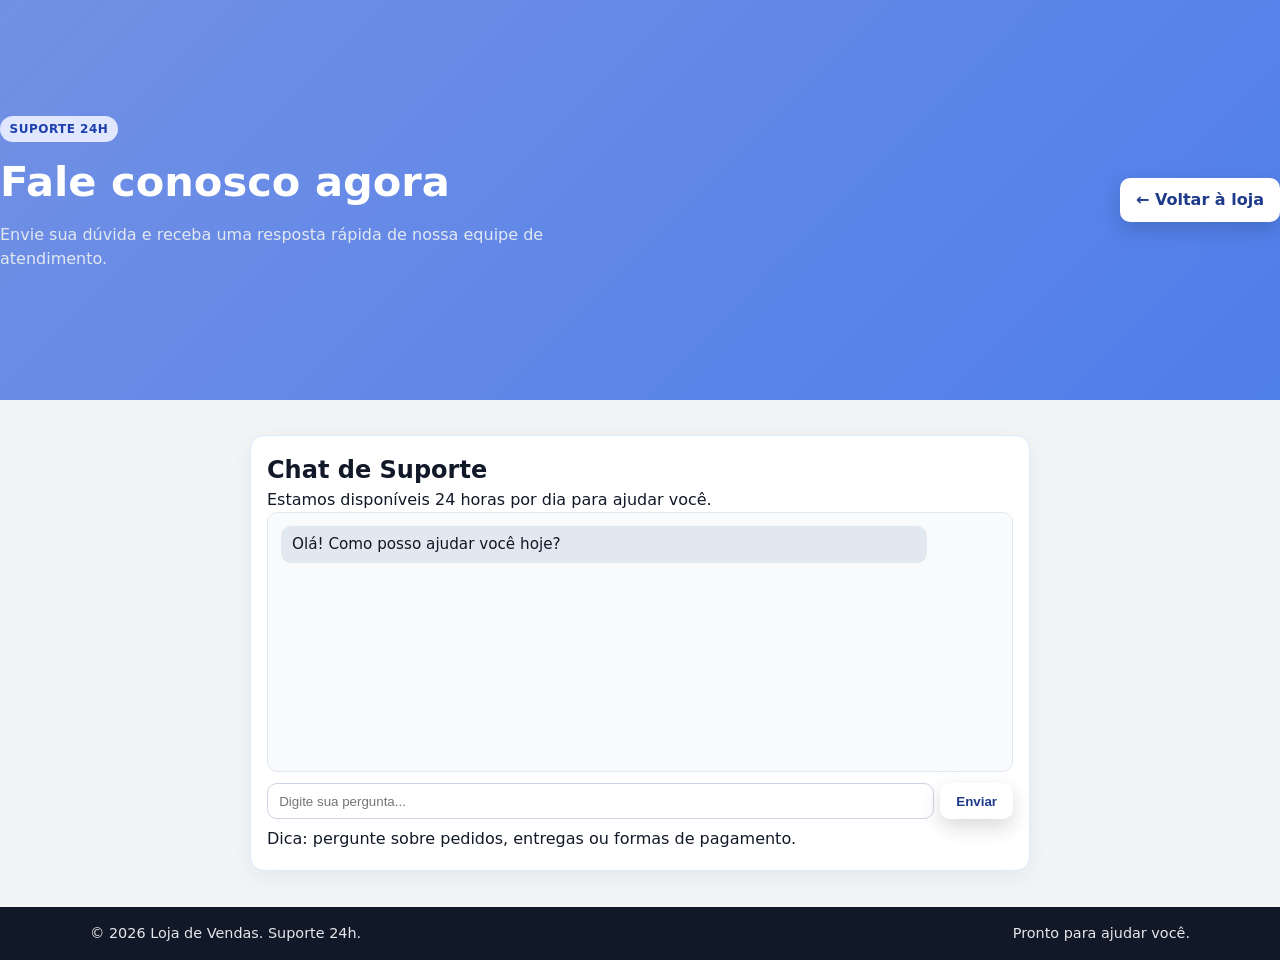
==== support.html @ b6e5dc92 "Add files via upload" ====
<!DOCTYPE html>
<html lang="pt-BR">
<head>
  <meta charset="UTF-8" />
  <meta name="viewport" content="width=device-width, initial-scale=1.0" />
  <title>Suporte 24h - Loja de Vendas</title>
  <link rel="stylesheet" href="css/style.css" />
</head>
<body>
  <header class="site-header">
    <div class="container header-content">
      <div>
        <p class="tag">Suporte 24h</p>
        <h1>Fale conosco agora</h1>
        <p class="subtitle">Envie sua dúvida e receba uma resposta rápida de nossa equipe de atendimento.</p>
      </div>
      <a class="btn btn-primary" href="index.html">← Voltar à loja</a>
    </div>
  </header>

  <main class="container support-wrapper">
    <section class="support-card">
      <h2>Chat de Suporte</h2>
      <p class="muted">Estamos disponíveis 24 horas por dia para ajudar você.</p>
      <div id="chatBox" class="chat-box">
        <div class="message bot">Olá! Como posso ajudar você hoje?</div>
      </div>
      <form id="supportForm" class="support-form">
        <input id="userMessage" type="text" placeholder="Digite sua pergunta..." required maxlength="140" />
        <button class="btn btn-primary" type="submit">Enviar</button>
      </form>
      <div id="supportHint" class="support-hint">Dica: pergunte sobre pedidos, entregas ou formas de pagamento.</div>
    </section>
  </main>

  <footer class="site-footer">
    <div class="container footer-content">
      <p>© 2026 Loja de Vendas. Suporte 24h.</p>
      <p>Pronto para ajudar você.</p>
    </div>
  </footer>

  <script src="js/support.js"></script>
</body>
</html>
---- css/style.css ----
/* ==========================================================================
   1. RESET E CONFIGURAÇÕES GERAIS
   ========================================================================== */
* { 
  box-sizing: border-box; 
  margin: 0; 
  padding: 0; 
}

:root { 
  --bg: #f3f4f6; 
  --card: #ffffff; 
  --primary: #2563eb; 
  --primary-dark: #1d4ed8; 
  --text: #111827; 
  --muted: #4b5563; 
  --border: #e5e7eb; 
}

body { 
  font-family: Inter, system-ui, -apple-system, Segoe UI, Roboto, Arial, sans-serif; 
  background: var(--bg); 
  color: var(--text); 
  line-height: 1.5; 
}

/* Utilitário de largura centralizada */
.container { 
  width: min(1100px, 92%); 
  margin: 0 auto; 
}

/* ==========================================================================
   2. CABEÇALHO (HEADER)
   ========================================================================== */
   /* No seu bloco .site-header, adicione ou substitua por isso: */
/* ==========================================================================
   2. CABEÇALHO (HEADER) COM IMAGEM DE FUNDO
   ========================================================================== */
.site-header { 
  /* Mistura o gradiente azul com a imagem de fundo */
  
  background: linear-gradient(135deg, rgba(29, 78, 216, 0.6), rgba(37, 99, 235, 0.85)), 
              url('../img/imagem_loja.jpg');
  background-size: cover;       /* A imagem preenche todo o espaço */
  background-position: center;  /* Centraliza a imagem */
  background-attachment: fixed; /* Efeito Parallax (a imagem fica parada ao rolar) */
  
  color: #fff; 
  padding: 5rem 0;              /* Aumentei o espaço para a imagem respirar */
  min-height: 400px;            /* Garante uma altura mínima elegante */
  display: flex;
  align-items: center;
}

.header-content { 
  display: flex; 
  align-items: center; 
  justify-content: space-between; 
  gap: 2rem; 
  flex-wrap: wrap; 
  width: 100%; /* Garante que ocupe a largura do container */
}

.header-actions { 
  display: flex; 
  align-items: center; 
  gap: .5rem; 
  flex-wrap: wrap; 
}

/* Elementos de texto do Header */
.tag { 
  display: inline-block; 
  background: #e0e7ff; 
  color: #1e40af; 
  border-radius: 999px; 
  font-weight: 700; 
  font-size: .75rem; 
  letter-spacing: .04em; 
  text-transform: uppercase; 
  padding: .25rem .6rem; 
  margin-bottom: .6rem; 
}

h1 { 
  font-size: clamp(1.6rem, 4vw, 2.6rem); 
  margin-bottom: .6rem; 
  max-width: 680px; 
}

.subtitle { 
  color: #e2e8f0; 
  max-width: 560px; 
  margin-bottom: .8rem; 
}
/* ==========================================================================
   2.1. BARRA DE ACESSIBILIDADE
   ========================================================================== */
.accessibility-controls {
  display: flex;
  justify-content: flex-end;
  gap: 0.5rem;
  padding: 0.8rem 0;
  border-bottom: 1px solid rgba(255, 255, 255, 0.1);
}

/* Estilo específico para os botões de controle de fonte */
#fontDecrease, #fontIncrease {
  min-width: 40px;
  height: 40px;
  padding: 0;
  font-size: 1rem;
  border-color: var(--primary);
}

/* Estilo para o botão de leitura */
#readSite {
  font-size: 0.85rem;
  box-shadow: 0 4px 12px rgba(37, 99, 235, 0.2);
}

/* Ajuste para quando o site estiver no Header (texto branco) */
.site-header .accessibility-controls .btn-outline {
  border-color: rgba(255, 255, 255, 0.5);
  color: #fff;
}

.site-header .accessibility-controls .btn-outline:hover {
  background: rgba(255, 255, 255, 0.2);
}

/* Responsividade da barra */
@media (max-width: 760px) {
  .accessibility-controls {
    justify-content: center;
    background: var(--card);
    margin-bottom: 1rem;
    border-radius: 8px;
    border: 1px solid var(--border);
  }
  
  .site-header .accessibility-controls .btn-outline {
    color: var(--primary);
    border-color: var(--primary);
  }
}

/* ==========================================================================
   2.2. DESTAQUE DOS BOTÕES NO HEADER (GLASSMORPHISM)
   ========================================================================== */

/* Estilo especial apenas para os botões que estão dentro do site-header */
.site-header .header-actions .btn-outline {
  background: rgba(255, 255, 255, 0.15); /* Fundo branco bem clarinho */
  border: 1px solid rgba(255, 255, 255, 0.4); /* Borda branca suave */
  color: #ffffff; /* Texto sempre branco */
  backdrop-filter: blur(8px); /* Efeito de vidro fosco no fundo */
  -webkit-backdrop-filter: blur(8px); /* Compatibilidade para Safari */
  box-shadow: 0 4px 15px rgba(0, 0, 0, 0.1); /* Sombra leve para dar profundidade */
}

/* Efeito ao passar o mouse (Hover) */
.site-header .header-actions .btn-outline:hover {
  background: rgba(255, 255, 255, 0.3); /* Fica um pouco mais claro */
  transform: translateY(-3px); /* Sobe levemente */
  border-color: #ffffff;
  color: #ffffff;
}

/* Ajuste no contador do carrinho dentro do botão para brilhar mais */
#headerCartCount {
  font-weight: 800;
  color: #fbbf24; /* Um tom de dourado/amarelo para o número se destacar */
}

/* ==========================================================================
   3. BOTÕES (SISTEMA DE DESIGN)
   ========================================================================== */
.btn { 
  border: 0; 
  font-weight: 700; 
  border-radius: 10px; 
  padding: .65rem 1rem; 
  cursor: pointer; 
  transition: .2s ease; 
  text-decoration: none; 
  display: inline-flex; 
  align-items: center; 
  justify-content: center; 
}

.btn-primary { 
  background: #fff; 
  color: #1e3a8a; 
  box-shadow: 0 8px 20px rgba(0,0,0,.15); 
}

.btn-primary:hover { 
  transform: translateY(-2px); 
  background: #f8fafc; 
}

.btn-outline { 
  background: transparent; 
  border: 1.5px solid #2563eb; 
  color: #2563eb; 
}

.btn-outline:hover { 
  background: #1b0b77; 
  color: #fff; 
}

/* ==========================================================================
   4. GRADE DE PRODUTOS E CARDS
   ========================================================================== */
.main { padding: 2rem 0; }
.produtos-section { padding: 2.2rem 0; }
.section-title { margin-bottom: 1rem; }
.section-title h2 { font-size: clamp(1.3rem, 3vw, 2rem); margin-top: .35rem; }

.produtos-grid { 
  display: grid; 
  grid-template-columns: repeat(auto-fit, minmax(220px, 1fr)); 
  gap: 1rem; 
}

.card { 
  background: var(--card); 
  border: 1px solid var(--border); 
  border-radius: 14px; 
  padding: 1rem; 
  box-shadow: 0 4px 14px rgba(15, 23, 42, 0.06); 
  display: flex; 
  flex-direction: column; 
  gap: .4rem; 
}

/* Efeito visual ao adicionar item */
.card.cart-hit { 
  border-color: #2563eb; 
  box-shadow: 0 0 0 2px rgba(37, 99, 235, 0.15); 
}

.card-top { display: flex; justify-content: flex-end; }
.badge { font-size: .72rem; background: #e0e7ff; color: #1e40af; border-radius: 999px; padding: .2rem .5rem; font-weight: 700; }
.card h3 { margin-top: .25rem; font-size: 1.05rem; }
.card p { color: #4b5563; font-size: .92rem; margin: .35rem 0 .6rem; }

.card-bottom { 
  margin-top: auto; 
  display: flex; 
  justify-content: space-between; 
  align-items: center; 
  gap: .4rem; 
}

.price { font-size: 1rem; font-weight: 700; color: #111827; }

/* ==========================================================================
   4.1. IMAGENS DOS PRODUTOS
   ========================================================================== */
.card-image {
  width: 100%;
  height: 180px; /* Altura fixa para todos os cards ficarem iguais */
  display: flex;
  align-items: center;
  justify-content: center;
  overflow: hidden; /* Corta o que sobrar da imagem */
  background: #f9fafb;
  border-radius: 10px;
  margin: 0.5rem 0;
}

.card-image img {
  width: 100%;
  height: 100%;
  object-fit: contain; /* Ajusta a foto sem esticar (ou use 'cover' se quiser preencher tudo) */
  transition: transform 0.3s ease;
}

/* Efeito de zoom na imagem ao passar o mouse no card */
.card:hover .card-image img {
  transform: scale(1.1);
}

/* ==========================================================================
   5. SEÇÃO DE INFORMAÇÕES (FEATURES)
   ========================================================================== */
.info-section { 
  background: #fff; 
  border-top: 1px solid #e5e7eb; 
  border-bottom: 1px solid #e5e7eb; 
  padding: 1.4rem 0; 
  margin-top: 1.2rem; 
}

.feature-row { 
  display: grid; 
  grid-template-columns: repeat(auto-fit, minmax(180px, 1fr)); 
  gap: 1rem; 
}

.feature { 
  background: #f9fafb; 
  border: 1px solid #e5e7eb; 
  border-radius: 10px; 
  padding: 1rem; 
}

.feature h3 { margin-bottom: .3rem; font-size: 1rem; }
.feature p { color: #4b5563; font-size: .9rem; }

/* ==========================================================================
   6. MODAL DO CARRINHO
   ========================================================================== */
.cart-modal { 
  position: fixed; 
  inset: 0; 
  z-index: 2000; 
  display: flex; 
  justify-content: center; 
  align-items: center; 
}

.cart-modal.hidden { display: none; }

.cart-backdrop { 
  position: fixed; 
  inset: 0; 
  background: rgba(0,0,0,0.45); 
}

.cart-panel { 
  position: relative; 
  z-index: 10; 
  width: min(540px, 95%); 
  background: #fff; 
  border-radius: 14px; 
  padding: 1rem; 
  box-shadow: 0 16px 35px rgba(0,0,0,0.2); 
  border: 1px solid #e5e7eb; 
}

/* Listagem de itens no carrinho */
.cart-items { 
  max-height: 260px; 
  overflow: auto; 
  border: 1px solid #e5e7eb; 
  border-radius: 10px; 
  padding: .6rem; 
  margin-bottom: .7rem; 
  background: #fafbff; 
}

.cart-row { 
  display: flex; 
  justify-content: space-between; 
  align-items: center; 
  gap: .4rem; 
  background: #fff; 
  border: 1px solid #e5e7eb; 
  border-radius: 8px; 
  padding: .5rem .6rem; 
  margin-bottom: .4rem; 
}

/* Pagamento e Status */
.cart-payment { margin-bottom: .7rem; display: flex; flex-direction: column; gap: .25rem; }
.cart-payment select { width: 100%; border: 1px solid #d1d5db; border-radius: 8px; padding: .45rem .5rem; }

.checkout-status { 
  margin-top: .6rem; 
  border: 1px solid #d1d5db; 
  border-radius: 8px; 
  padding: .55rem .6rem; 
  background: #f3f4f6; 
  color: #111827; 
  font-weight: 600; 
}

/* ==========================================================================
   7. PÁGINA DE SUPORTE E CHAT
   ========================================================================== */
.support-wrapper { margin-top: 2.2rem; margin-bottom: 2.2rem; }

.support-card { 
  background: #fff; 
  border: 1px solid #dbeafe; 
  border-radius: 14px; 
  box-shadow: 0 6px 24px rgba(0,0,0,.06); 
  padding: 1rem 1rem 1.2rem; 
  max-width: 780px; 
  margin: 0 auto; 
}

.chat-box { 
  background: #f8fafc; 
  border: 1px solid #e2e8f0; 
  border-radius: 10px; 
  min-height: 260px; 
  padding: .8rem; 
  overflow-y: auto; 
  margin-bottom: .7rem; 
}

.message { border-radius: 10px; padding: .45rem .7rem; margin-bottom: .35rem; font-size: .95rem; max-width: 90%; }
.message.user { background: #2563eb; color: #fff; margin-left: auto; }
.message.bot { background: #e2e8f0; color: #111827; }

.support-form { display: flex; gap: .4rem; margin-bottom: .5rem; }
.support-form input { flex: 1; border: 1px solid #cbd5e1; border-radius: 10px; padding: .5rem .7rem; }

/* ==========================================================================
   8. RODAPÉ E RESPONSIVIDADE
   ========================================================================== */
.site-footer { background: #111827; color: #e5e7eb; padding: 1rem 0; margin-top: 1.4rem; }
.footer-content { display: flex; justify-content: space-between; align-items: center; flex-wrap: wrap; gap: .4rem; font-size: .9rem; }

/* Media Query para telas pequenas */
@media (max-width: 760px) {
  .header-content { text-align: center; justify-content: center; }
  .btn { width: 100%; max-width: 250px; }
  .footer-content { justify-content: center; }
  .support-form { flex-direction: column; }
  .support-form button { width: 100%; }
}
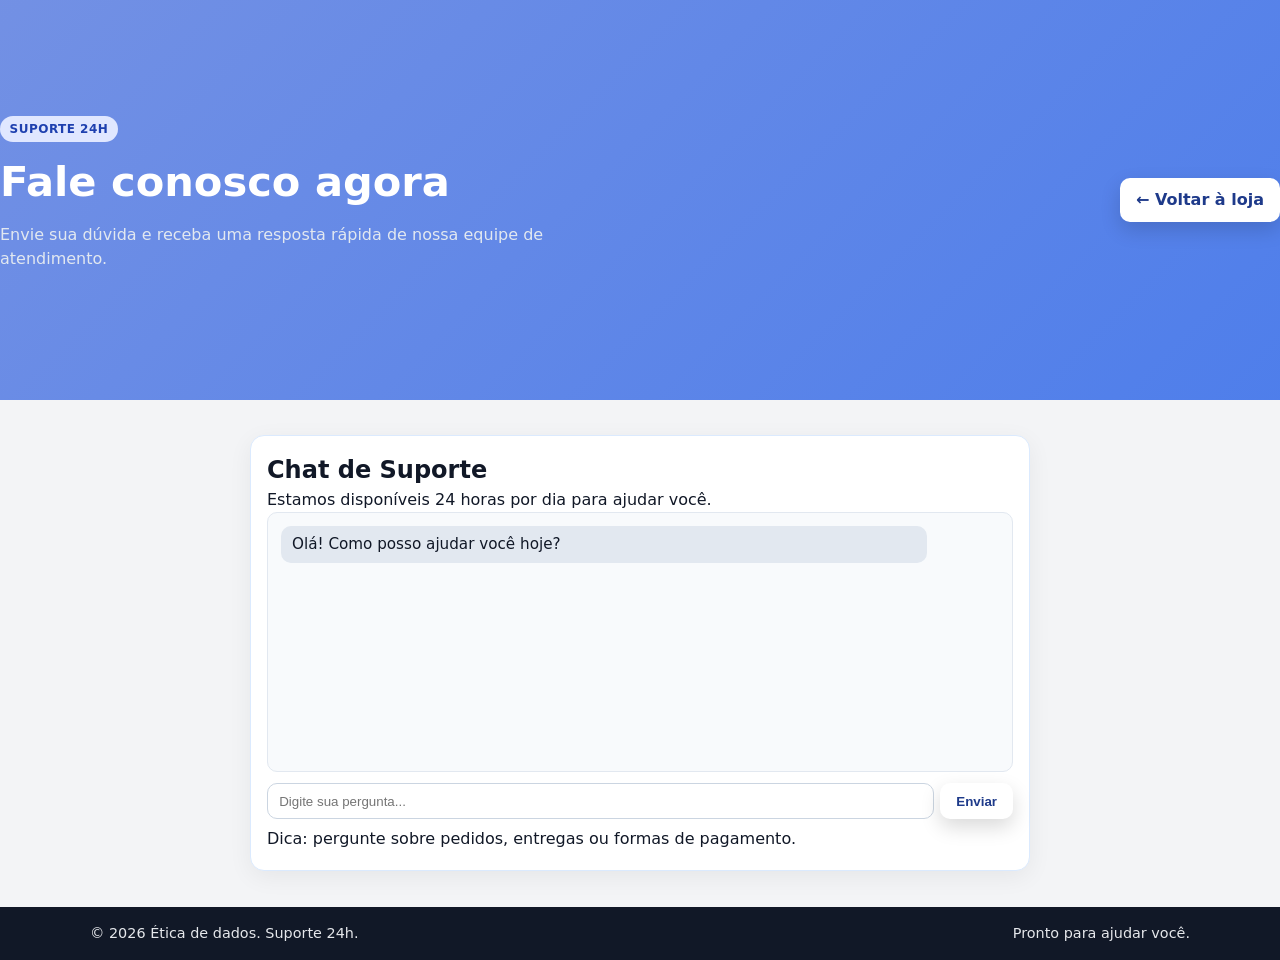
==== commit 0580bcad: "support.html" ====
--- a/support.html
+++ b/support.html
@@ -3,7 +3,7 @@
 <head>
   <meta charset="UTF-8" />
   <meta name="viewport" content="width=device-width, initial-scale=1.0" />
-  <title>Suporte 24h - Loja de Vendas</title>
+  <title>Suporte 24h - Ética de dados</title>
   <link rel="stylesheet" href="css/style.css" />
 </head>
 <body>
@@ -35,11 +35,11 @@
 
   <footer class="site-footer">
     <div class="container footer-content">
-      <p>© 2026 Loja de Vendas. Suporte 24h.</p>
+      <p>© 2026 Ética de dados. Suporte 24h.</p>
       <p>Pronto para ajudar você.</p>
     </div>
   </footer>
 
   <script src="js/support.js"></script>
 </body>
-</html>+</html>
